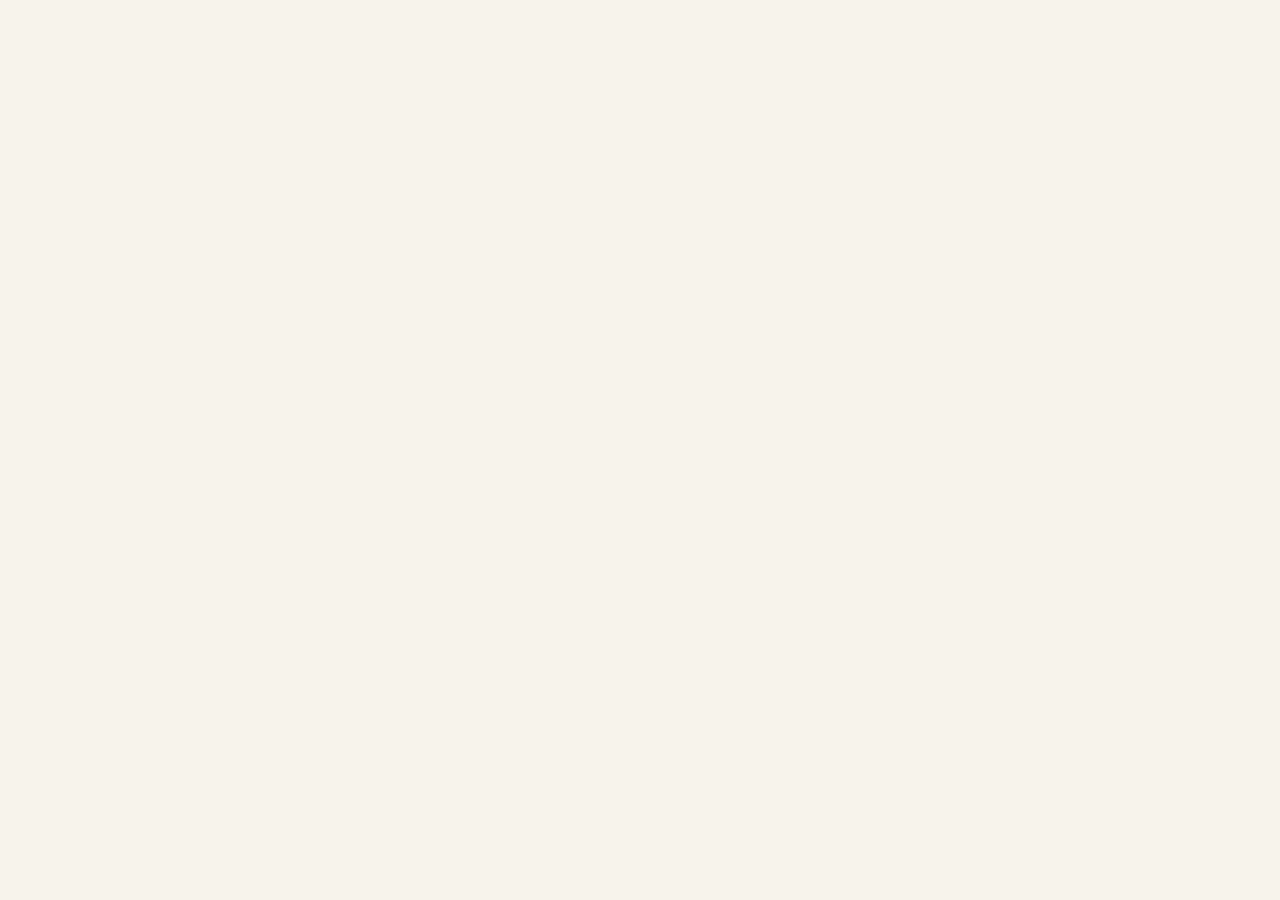
==== accessories.html @ 2ab79534 "accessories.html" ====
<!DOCTYPE html>
<html lang="en">
<head>
<meta charset="UTF-8">
<meta name="viewport" content="width=device-width, initial-scale=1.0">

<title>Accessories | Sollene Group</title>

<style>
*{
    margin:0;
    padding:0;
    box-sizing:border-box;
}

body{
    font-family:sans-serif;
    background:#f7f3eb;
    color:#1a1a1a;
}

/* HEADER */
.main-header{
    display:flex;
    justify-content:space-between;
    align-items:center;
    padding:15px 5%;
    background:#f7f3eb;
    border-bottom:1px solid rgba(0,0,0,0.08);
}

.logo-circle{
    width:50px;
    height:50px;
    border-radius:50%;
    background:#fff url('logo.png') center/cover no-repeat;
    border:1px solid #d4af37;
}

/* PRODUCTS */
.products
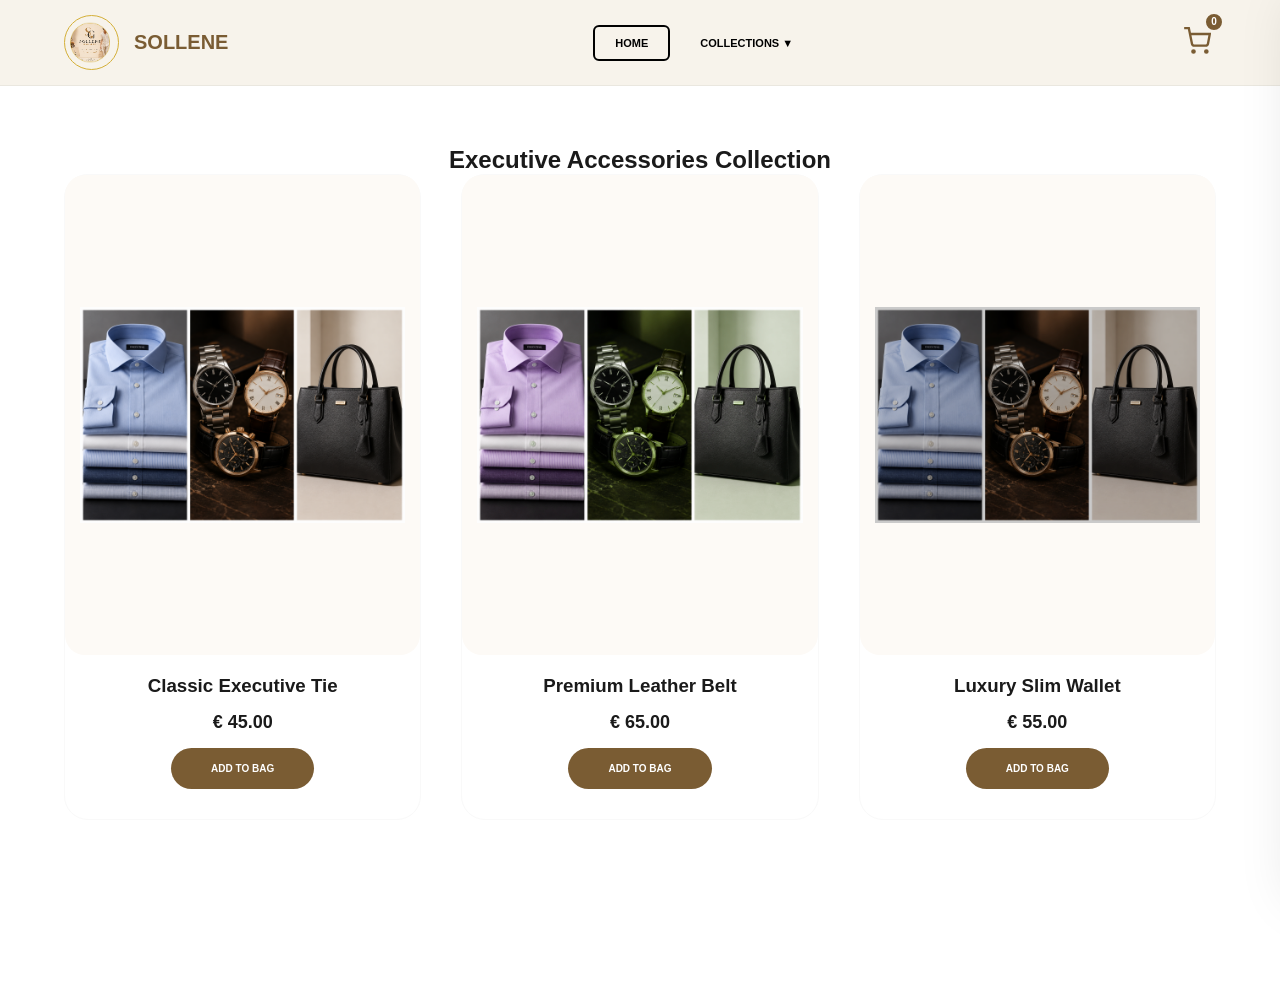
==== commit 50a1f7ed: "accessories.html" ====
--- a/accessories.html
+++ b/accessories.html
@@ -1,41 +1,126 @@
 <!DOCTYPE html>
 <html lang="en">
 <head>
-<meta charset="UTF-8">
-<meta name="viewport" content="width=device-width, initial-scale=1.0">
+    <meta charset="UTF-8">
+    <meta name="viewport" content="width=device-width, initial-scale=1.0">
+    <title>Accessories | Sollene Group Official</title>
+    <style>
+        *{ margin:0; padding:0; box-sizing:border-box; }
+        body { font-family: sans-serif; background: #f7f3eb; color: #1a1a1a; }
+        .main-header { background: #f7f3eb; display: flex; align-items: center; justify-content: space-between; padding: 15px 5%; border-bottom: 1px solid rgba(0,0,0,0.05); position: sticky; top: 0; z-index: 1000; }
+        .header-left { display: flex; align-items: center; gap: 15px; }
+        .logo-circle { width: 55px; height: 55px; border-radius: 50%; border: 1px solid #d4af37; background: #fff url('logo.png') no-repeat center center; background-size: cover; }
+        nav ul { display: flex; list-style: none; gap: 10px; align-items: center; }
+        .nav-item { position: relative; }
+        .nav-link { text-decoration: none; color: #000; font-size: 11px; font-weight: 800; text-transform: uppercase; padding: 10px 20px; cursor: pointer; display: block; user-select: none; }
+        .btn-home { border: 2px solid #000; border-radius: 6px; }
+        .dropdown-content { display: none; position: absolute; top: 100%; left: 0; background-color: #fff; min-width: 220px; box-shadow: 0 8px 16px rgba(0,0,0,0.1); border-radius: 4px; z-index: 1100; }
+        .dropdown-content a { color: #333; padding: 12px 16px; text-decoration: none; display: block; font-size: 10px; font-weight: 700; border-bottom: 1px solid #f9f9f9; }
+        .dropdown-content a:hover { background-color: #f7f3eb; color: #7a5c33; }
+        .nav-item:hover .dropdown-content { display: block; }
+        .dropdown-content.show { display: block; }
+        .cart-icon { cursor: pointer; position: relative; padding: 5px; }
+        .cart-badge { position: absolute; top: -10px; right: -8px; background: #7a5c33; color: #fff; font-size: 10px; font-weight: 800; width: 20px; height: 20px; display: flex; align-items: center; justify-content: center; border-radius: 50%; border: 2px solid #f7f3eb; }
+        .products-section { padding: 60px 5%; background: #fff; min-height: 100vh; text-align: center; }
+        .products-grid { display: grid; grid-template-columns: repeat(auto-fit, minmax(280px, 1fr)); gap: 40px; max-width: 1200px; margin: 0 auto; }
+        .card { background: #fff; border-radius: 24px; text-align: center; padding-bottom: 30px; border: 1px solid #f9f9f9; }
+        .img-container { width: 100%; height: 480px; overflow: hidden; border-radius: 20px; margin-bottom: 20px; background: #fdfaf6; padding: 15px; display: flex; align-items: center; justify-content: center; }
+        .card-img { max-width: 100%; max-height: 100%; object-fit: contain; }
+        .btn-add { background: #7a5c33; color: #fff; border: none; padding: 15px 40px; border-radius: 50px; font-weight: 800; text-transform: uppercase; font-size: 10px; cursor: pointer; }
+        .side-menu { position: fixed; top: 0; right: -420px; width: 400px; height: 100%; background: #fff; box-shadow: -10px 0 50px rgba(0,0,0,0.1); z-index: 2000; transition: 0.5s; padding: 40px; overflow-y: auto; }
+        .side-menu.active { right: 0; }
+        .overlay { position: fixed; top: 0; left: 0; width: 100%; height: 100%; background: rgba(0,0,0,0.4); display: none; z-index: 1900; }
+        .overlay.active { display: block; }
+        .cart-item { display: flex; justify-content: space-between; align-items: center; margin-bottom: 15px; padding-bottom: 10px; border-bottom: 1px solid #eee; font-size: 13px; }
+        .remove-btn { color: #ff4d4d; border: none; background: none; cursor: pointer; font-size: 10px; font-weight: 800; text-transform: uppercase; }
+    </style>
+</head>
+<body>
+    <div class="overlay" id="overlay" onclick="toggleCart()"></div>
+    <header class="main-header">
+        <div style="display:flex; align-items:center; gap:15px;"><div class="logo-circle"></div><h1 style="font-size:20px; color:#7a5c33; font-weight:800;">SOLLENE</h1></div>
+        <nav>
+            <ul>
+                <li class="nav-item"><a href="index.html" class="nav-link btn-home">HOME</a></li>
+                <li class="nav-item">
+                    <span class="nav-link" onclick="toggleDropdown(event)">COLLECTIONS ▼</span>
+                    <div class="dropdown-content" id="myDropdown">
+                        <a href="menshirts.html">MEN'S SHIRTS</a>
+                        <a href="accessories.html">ACCESSORIES</a>
+                        <a href="bolsas.html">BAGS COLLECTION</a>
+                        <a href="woman.html">WOMAN'S SELECTION</a>
+                    </div>
+                </li>
+            </ul>
+        </nav>
+        <div class="cart-icon" onclick="toggleCart()">
+            <svg width="28" height="28" viewBox="0 0 24 24" fill="none" stroke="#7a5c33" stroke-width="2"><circle cx="9" cy="21" r="1"></circle><circle cx="20" cy="21" r="1"></circle><path d="M1 1h4l2.68 13.39a2 2 0 0 0 2 1.61h9.72a2 2 0 0 0 2-1.61L23 6H6"></path></svg>
+            <div class="cart-badge" id="cart-count">0</div>
+        </div>
+    </header>
 
-<title>Accessories | Sollene Group</title>
+    <main class="products-section">
+        <h2 class="page-title">Executive Accessories Collection</h2>
+        <div class="products-grid">
+            <div class="card">
+                <div class="img-container"><img src="produtdos45.png" class="card-img" onerror="this.src='logo.png'"></div>
+                <h3>Classic Executive Tie</h3><p style="font-weight:800; margin:15px 0; font-size: 18px;">€ 45.00</p>
+                <button class="btn-add" onclick="addToCart('Executive Tie', 45)">Add to Bag</button>
+            </div>
+            <div class="card">
+                <div class="img-container"><img src="produtdos45.png" class="card-img" style="filter: hue-rotate(50deg);" onerror="this.src='logo.png'"></div>
+                <h3>Premium Leather Belt</h3><p style="font-weight:800; margin:15px 0; font-size: 18px;">€ 65.00</p>
+                <button class="btn-add" onclick="addToCart('Leather Belt', 65)">Add to Bag</button>
+            </div>
+            <div class="card">
+                <div class="img-container"><img src="produtdos45.png" class="card-img" style="filter: brightness(0.8);" onerror="this.src='logo.png'"></div>
+                <h3>Luxury Slim Wallet</h3><p style="font-weight:800; margin:15px 0; font-size: 18px;">€ 55.00</p>
+                <button class="btn-add" onclick="addToCart('Slim Wallet', 55)">Add to Bag</button>
+            </div>
+        </div>
+    </main>
 
-<style>
-*{
-    margin:0;
-    padding:0;
-    box-sizing:border-box;
-}
+    <div class="side-menu" id="sideMenu">
+        <div onclick="toggleCart()" style="cursor:pointer; font-weight:800; color:#7a5c33; margin-bottom:30px; text-align: right;">✕ CLOSE</div>
+        <h2 style="font-size:18px; text-transform:uppercase; color:#7a5c33;">Selected Items</h2>
+        <div id="cart-list" style="margin-top:20px;"></div>
+        <p style="margin-top:30px; font-size:12px; background:#f7f3eb; padding:15px; border-radius:8px; font-weight:600; text-align:center;">To finalize payment,<br>please proceed to the <strong>HOME PAGE</strong>.</p>
+        <a href="index.html" style="display:block; text-align:center; padding:18px; background:#000; color:#fff; text-decoration:none; border-radius:12px; font-weight:800; margin-top:15px;">GO TO CHECKOUT</a>
+    </div>
 
-body{
-    font-family:sans-serif;
-    background:#f7f3eb;
-    color:#1a1a1a;
-}
+    <script>
+        function getCart() { return JSON.parse(sessionStorage.getItem('sollene_cart')) || []; }
+        function toggleCart() { document.getElementById('sideMenu').classList.toggle('active'); document.getElementById('overlay').classList.toggle('active'); }
+        function toggleDropdown(event) { event.stopPropagation(); document.getElementById("myDropdown").classList.toggle("show"); }
+        window.onclick = function() { document.getElementById("myDropdown").classList.remove("show"); }
+        
+        function addToCart(name, price) {
+            let currentCart = getCart();
+            currentCart.push({name, price});
+            sessionStorage.setItem('sollene_cart', JSON.stringify(currentCart));
+            updateUI();
+            toggleCart();
+        }
+        function removeItem(index) {
+            let currentCart = getCart();
+            currentCart.splice(index, 1);
+            sessionStorage.setItem('sollene_cart', JSON.stringify(currentCart));
+            updateUI();
+        }
+        function updateUI() {
+            let currentCart = getCart();
+            document.getElementById('cart-count').innerText = currentCart.length;
+            const list = document.getElementById('cart-list');
+            if (currentCart.length === 0) { list.innerHTML = '<p style="color:#999; font-size:13px;">Bag is empty.</p>'; } 
+            else { list.innerHTML = currentCart.map((item, index) => `
+                <div class="cart-item">
+                    <div><p style="font-weight:800; text-transform:uppercase; font-size:11px;">${item.name}</p><p style="color:#7a5c33; font-size:12px; margin-top:3px;">€ ${item.price}.00</p></div>
+                    <button class="remove-btn" onclick="removeItem(${index})">DELETE</button>
+                </div>
+            `).join(''); }
+        }
+        window.onload = updateUI;
+    </script>
+</body>
+</html>
 
-/* HEADER */
-.main-header{
-    display:flex;
-    justify-content:space-between;
-    align-items:center;
-    padding:15px 5%;
-    background:#f7f3eb;
-    border-bottom:1px solid rgba(0,0,0,0.08);
-}
-
-.logo-circle{
-    width:50px;
-    height:50px;
-    border-radius:50%;
-    background:#fff url('logo.png') center/cover no-repeat;
-    border:1px solid #d4af37;
-}
-
-/* PRODUCTS */
-.products
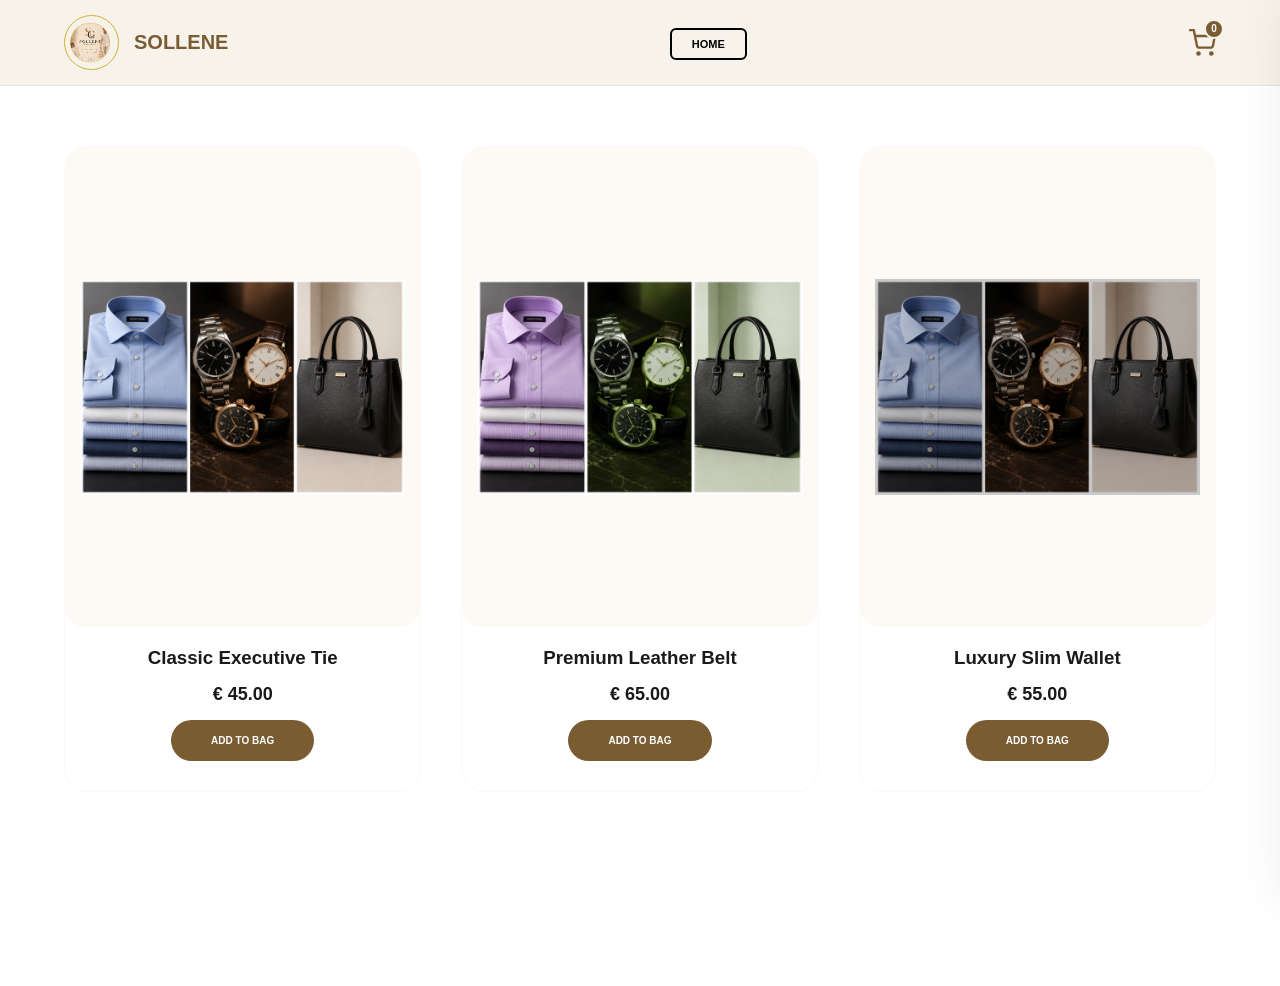
==== commit c3d0ca7c: "accessories.html" ====
--- a/accessories.html
+++ b/accessories.html
@@ -1,25 +1,15 @@
 <!DOCTYPE html>
 <html lang="en">
 <head>
-    <meta charset="UTF-8">
-    <meta name="viewport" content="width=device-width, initial-scale=1.0">
+    <meta charset="UTF-8"><meta name="viewport" content="width=device-width, initial-scale=1.0">
     <title>Accessories | Sollene Group Official</title>
     <style>
         *{ margin:0; padding:0; box-sizing:border-box; }
         body { font-family: sans-serif; background: #f7f3eb; color: #1a1a1a; }
         .main-header { background: #f7f3eb; display: flex; align-items: center; justify-content: space-between; padding: 15px 5%; border-bottom: 1px solid rgba(0,0,0,0.05); position: sticky; top: 0; z-index: 1000; }
-        .header-left { display: flex; align-items: center; gap: 15px; }
         .logo-circle { width: 55px; height: 55px; border-radius: 50%; border: 1px solid #d4af37; background: #fff url('logo.png') no-repeat center center; background-size: cover; }
-        nav ul { display: flex; list-style: none; gap: 10px; align-items: center; }
-        .nav-item { position: relative; }
-        .nav-link { text-decoration: none; color: #000; font-size: 11px; font-weight: 800; text-transform: uppercase; padding: 10px 20px; cursor: pointer; display: block; user-select: none; }
-        .btn-home { border: 2px solid #000; border-radius: 6px; }
-        .dropdown-content { display: none; position: absolute; top: 100%; left: 0; background-color: #fff; min-width: 220px; box-shadow: 0 8px 16px rgba(0,0,0,0.1); border-radius: 4px; z-index: 1100; }
-        .dropdown-content a { color: #333; padding: 12px 16px; text-decoration: none; display: block; font-size: 10px; font-weight: 700; border-bottom: 1px solid #f9f9f9; }
-        .dropdown-content a:hover { background-color: #f7f3eb; color: #7a5c33; }
-        .nav-item:hover .dropdown-content { display: block; }
-        .dropdown-content.show { display: block; }
-        .cart-icon { cursor: pointer; position: relative; padding: 5px; }
+        nav a { text-decoration: none; color: #000; font-size: 11px; font-weight: 800; text-transform: uppercase; border: 2px solid #000; padding: 8px 20px; border-radius: 6px; cursor: pointer; }
+        .cart-icon-container { position: relative; cursor: pointer; display: flex; align-items: center; }
         .cart-badge { position: absolute; top: -10px; right: -8px; background: #7a5c33; color: #fff; font-size: 10px; font-weight: 800; width: 20px; height: 20px; display: flex; align-items: center; justify-content: center; border-radius: 50%; border: 2px solid #f7f3eb; }
         .products-section { padding: 60px 5%; background: #fff; min-height: 100vh; text-align: center; }
         .products-grid { display: grid; grid-template-columns: repeat(auto-fit, minmax(280px, 1fr)); gap: 40px; max-width: 1200px; margin: 0 auto; }
@@ -39,28 +29,14 @@
     <div class="overlay" id="overlay" onclick="toggleCart()"></div>
     <header class="main-header">
         <div style="display:flex; align-items:center; gap:15px;"><div class="logo-circle"></div><h1 style="font-size:20px; color:#7a5c33; font-weight:800;">SOLLENE</h1></div>
-        <nav>
-            <ul>
-                <li class="nav-item"><a href="index.html" class="nav-link btn-home">HOME</a></li>
-                <li class="nav-item">
-                    <span class="nav-link" onclick="toggleDropdown(event)">COLLECTIONS ▼</span>
-                    <div class="dropdown-content" id="myDropdown">
-                        <a href="menshirts.html">MEN'S SHIRTS</a>
-                        <a href="accessories.html">ACCESSORIES</a>
-                        <a href="bolsas.html">BAGS COLLECTION</a>
-                        <a href="woman.html">WOMAN'S SELECTION</a>
-                    </div>
-                </li>
-            </ul>
-        </nav>
-        <div class="cart-icon" onclick="toggleCart()">
+        <nav><a href="index.html">HOME</a></nav>
+        <div class="cart-icon-container" onclick="toggleCart()">
             <svg width="28" height="28" viewBox="0 0 24 24" fill="none" stroke="#7a5c33" stroke-width="2"><circle cx="9" cy="21" r="1"></circle><circle cx="20" cy="21" r="1"></circle><path d="M1 1h4l2.68 13.39a2 2 0 0 0 2 1.61h9.72a2 2 0 0 0 2-1.61L23 6H6"></path></svg>
             <div class="cart-badge" id="cart-count">0</div>
         </div>
     </header>
 
     <main class="products-section">
-        <h2 class="page-title">Executive Accessories Collection</h2>
         <div class="products-grid">
             <div class="card">
                 <div class="img-container"><img src="produtdos45.png" class="card-img" onerror="this.src='logo.png'"></div>
@@ -91,9 +67,6 @@
     <script>
         function getCart() { return JSON.parse(sessionStorage.getItem('sollene_cart')) || []; }
         function toggleCart() { document.getElementById('sideMenu').classList.toggle('active'); document.getElementById('overlay').classList.toggle('active'); }
-        function toggleDropdown(event) { event.stopPropagation(); document.getElementById("myDropdown").classList.toggle("show"); }
-        window.onclick = function() { document.getElementById("myDropdown").classList.remove("show"); }
-        
         function addToCart(name, price) {
             let currentCart = getCart();
             currentCart.push({name, price});
@@ -112,12 +85,7 @@
             document.getElementById('cart-count').innerText = currentCart.length;
             const list = document.getElementById('cart-list');
             if (currentCart.length === 0) { list.innerHTML = '<p style="color:#999; font-size:13px;">Bag is empty.</p>'; } 
-            else { list.innerHTML = currentCart.map((item, index) => `
-                <div class="cart-item">
-                    <div><p style="font-weight:800; text-transform:uppercase; font-size:11px;">${item.name}</p><p style="color:#7a5c33; font-size:12px; margin-top:3px;">€ ${item.price}.00</p></div>
-                    <button class="remove-btn" onclick="removeItem(${index})">DELETE</button>
-                </div>
-            `).join(''); }
+            else { list.innerHTML = currentCart.map((item, index) => `<div class="cart-item"><div><p style="font-weight:800; text-transform:uppercase; font-size:11px;">${item.name}</p><p style="color:#7a5c33; font-size:12px; margin-top:3px;">€ ${item.price}.00</p></div><button class="remove-btn" onclick="removeItem(${index})">DELETE</button></div>`).join(''); }
         }
         window.onload = updateUI;
     </script>
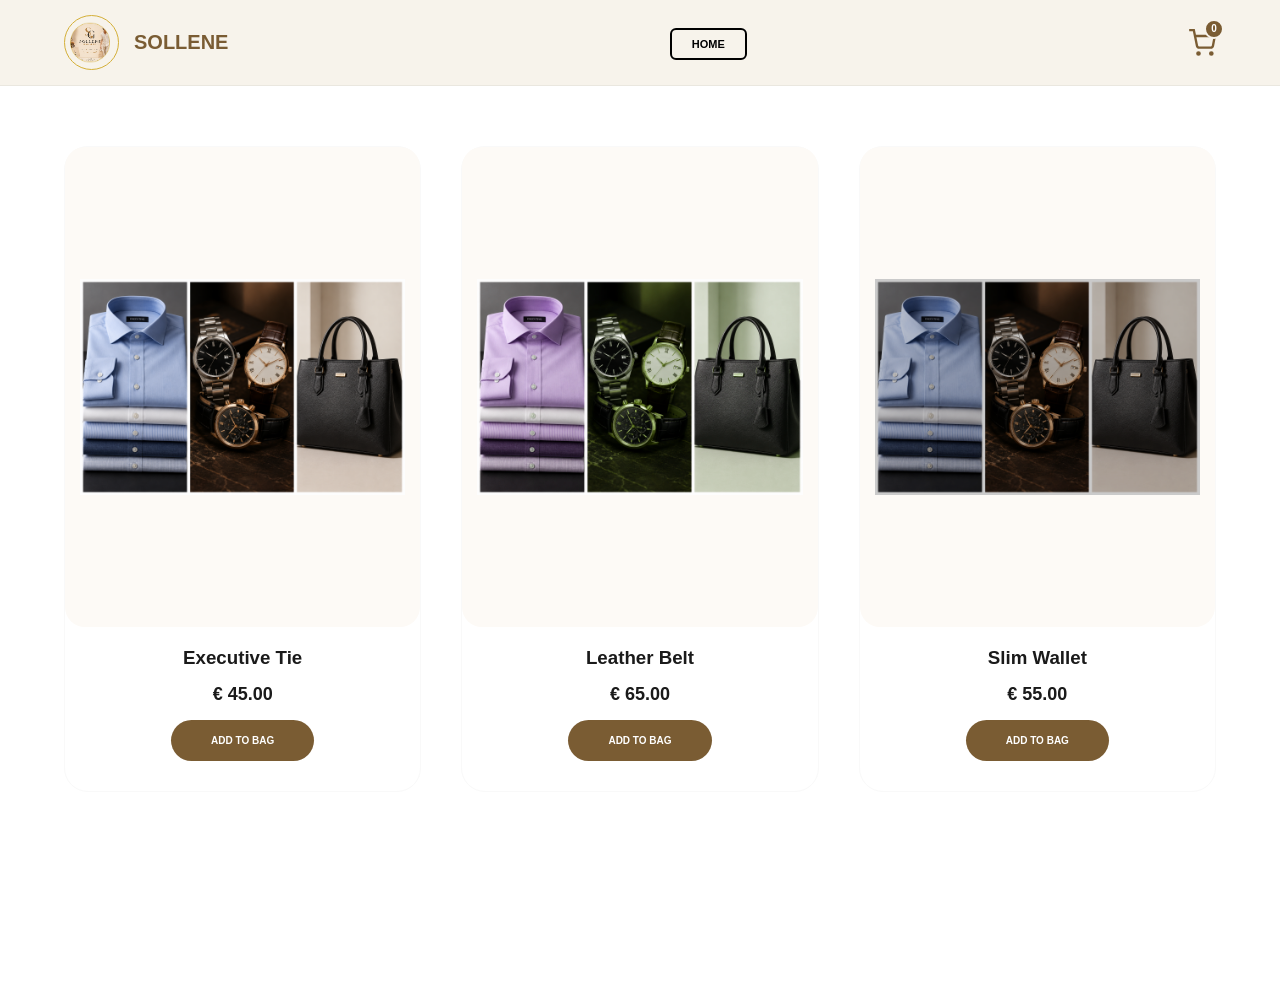
==== commit 7872a8da: "accessories.html" ====
--- a/accessories.html
+++ b/accessories.html
@@ -1,7 +1,8 @@
 <!DOCTYPE html>
 <html lang="en">
 <head>
-    <meta charset="UTF-8"><meta name="viewport" content="width=device-width, initial-scale=1.0">
+    <meta charset="UTF-8">
+    <meta name="viewport" content="width=device-width, initial-scale=1.0">
     <title>Accessories | Sollene Group Official</title>
     <style>
         *{ margin:0; padding:0; box-sizing:border-box; }
@@ -17,20 +18,13 @@
         .img-container { width: 100%; height: 480px; overflow: hidden; border-radius: 20px; margin-bottom: 20px; background: #fdfaf6; padding: 15px; display: flex; align-items: center; justify-content: center; }
         .card-img { max-width: 100%; max-height: 100%; object-fit: contain; }
         .btn-add { background: #7a5c33; color: #fff; border: none; padding: 15px 40px; border-radius: 50px; font-weight: 800; text-transform: uppercase; font-size: 10px; cursor: pointer; }
-        .side-menu { position: fixed; top: 0; right: -420px; width: 400px; height: 100%; background: #fff; box-shadow: -10px 0 50px rgba(0,0,0,0.1); z-index: 2000; transition: 0.5s; padding: 40px; overflow-y: auto; }
-        .side-menu.active { right: 0; }
-        .overlay { position: fixed; top: 0; left: 0; width: 100%; height: 100%; background: rgba(0,0,0,0.4); display: none; z-index: 1900; }
-        .overlay.active { display: block; }
-        .cart-item { display: flex; justify-content: space-between; align-items: center; margin-bottom: 15px; padding-bottom: 10px; border-bottom: 1px solid #eee; font-size: 13px; }
-        .remove-btn { color: #ff4d4d; border: none; background: none; cursor: pointer; font-size: 10px; font-weight: 800; text-transform: uppercase; }
     </style>
 </head>
 <body>
-    <div class="overlay" id="overlay" onclick="toggleCart()"></div>
     <header class="main-header">
         <div style="display:flex; align-items:center; gap:15px;"><div class="logo-circle"></div><h1 style="font-size:20px; color:#7a5c33; font-weight:800;">SOLLENE</h1></div>
         <nav><a href="index.html">HOME</a></nav>
-        <div class="cart-icon-container" onclick="toggleCart()">
+        <div class="cart-icon-container" onclick="goToCheckout()">
             <svg width="28" height="28" viewBox="0 0 24 24" fill="none" stroke="#7a5c33" stroke-width="2"><circle cx="9" cy="21" r="1"></circle><circle cx="20" cy="21" r="1"></circle><path d="M1 1h4l2.68 13.39a2 2 0 0 0 2 1.61h9.72a2 2 0 0 0 2-1.61L23 6H6"></path></svg>
             <div class="cart-badge" id="cart-count">0</div>
         </div>
@@ -40,55 +34,32 @@
         <div class="products-grid">
             <div class="card">
                 <div class="img-container"><img src="produtdos45.png" class="card-img" onerror="this.src='logo.png'"></div>
-                <h3>Classic Executive Tie</h3><p style="font-weight:800; margin:15px 0; font-size: 18px;">€ 45.00</p>
+                <h3>Executive Tie</h3><p style="font-weight:800; margin:15px 0; font-size: 18px;">€ 45.00</p>
                 <button class="btn-add" onclick="addToCart('Executive Tie', 45)">Add to Bag</button>
             </div>
             <div class="card">
                 <div class="img-container"><img src="produtdos45.png" class="card-img" style="filter: hue-rotate(50deg);" onerror="this.src='logo.png'"></div>
-                <h3>Premium Leather Belt</h3><p style="font-weight:800; margin:15px 0; font-size: 18px;">€ 65.00</p>
+                <h3>Leather Belt</h3><p style="font-weight:800; margin:15px 0; font-size: 18px;">€ 65.00</p>
                 <button class="btn-add" onclick="addToCart('Leather Belt', 65)">Add to Bag</button>
             </div>
             <div class="card">
                 <div class="img-container"><img src="produtdos45.png" class="card-img" style="filter: brightness(0.8);" onerror="this.src='logo.png'"></div>
-                <h3>Luxury Slim Wallet</h3><p style="font-weight:800; margin:15px 0; font-size: 18px;">€ 55.00</p>
+                <h3>Slim Wallet</h3><p style="font-weight:800; margin:15px 0; font-size: 18px;">€ 55.00</p>
                 <button class="btn-add" onclick="addToCart('Slim Wallet', 55)">Add to Bag</button>
             </div>
         </div>
     </main>
 
-    <div class="side-menu" id="sideMenu">
-        <div onclick="toggleCart()" style="cursor:pointer; font-weight:800; color:#7a5c33; margin-bottom:30px; text-align: right;">✕ CLOSE</div>
-        <h2 style="font-size:18px; text-transform:uppercase; color:#7a5c33;">Selected Items</h2>
-        <div id="cart-list" style="margin-top:20px;"></div>
-        <p style="margin-top:30px; font-size:12px; background:#f7f3eb; padding:15px; border-radius:8px; font-weight:600; text-align:center;">To finalize payment,<br>please proceed to the <strong>HOME PAGE</strong>.</p>
-        <a href="index.html" style="display:block; text-align:center; padding:18px; background:#000; color:#fff; text-decoration:none; border-radius:12px; font-weight:800; margin-top:15px;">GO TO CHECKOUT</a>
-    </div>
-
     <script>
-        function getCart() { return JSON.parse(sessionStorage.getItem('sollene_cart')) || []; }
-        function toggleCart() { document.getElementById('sideMenu').classList.toggle('active'); document.getElementById('overlay').classList.toggle('active'); }
+        function getGlobalCart() { return JSON.parse(localStorage.getItem('sollene_cart')) || []; }
         function addToCart(name, price) {
-            let currentCart = getCart();
-            currentCart.push({name, price});
-            sessionStorage.setItem('sollene_cart', JSON.stringify(currentCart));
-            updateUI();
-            toggleCart();
+            let cart = getGlobalCart();
+            cart.push({name, price});
+            localStorage.setItem('sollene_cart', JSON.stringify(cart));
+            goToCheckout();
         }
-        function removeItem(index) {
-            let currentCart = getCart();
-            currentCart.splice(index, 1);
-            sessionStorage.setItem('sollene_cart', JSON.stringify(currentCart));
-            updateUI();
-        }
-        function updateUI() {
-            let currentCart = getCart();
-            document.getElementById('cart-count').innerText = currentCart.length;
-            const list = document.getElementById('cart-list');
-            if (currentCart.length === 0) { list.innerHTML = '<p style="color:#999; font-size:13px;">Bag is empty.</p>'; } 
-            else { list.innerHTML = currentCart.map((item, index) => `<div class="cart-item"><div><p style="font-weight:800; text-transform:uppercase; font-size:11px;">${item.name}</p><p style="color:#7a5c33; font-size:12px; margin-top:3px;">€ ${item.price}.00</p></div><button class="remove-btn" onclick="removeItem(${index})">DELETE</button></div>`).join(''); }
-        }
-        window.onload = updateUI;
+        function goToCheckout() { window.location.href = "index.html"; }
+        window.onload = function() { document.getElementById('cart-count').innerText = getGlobalCart().length; }
     </script>
 </body>
 </html>
-
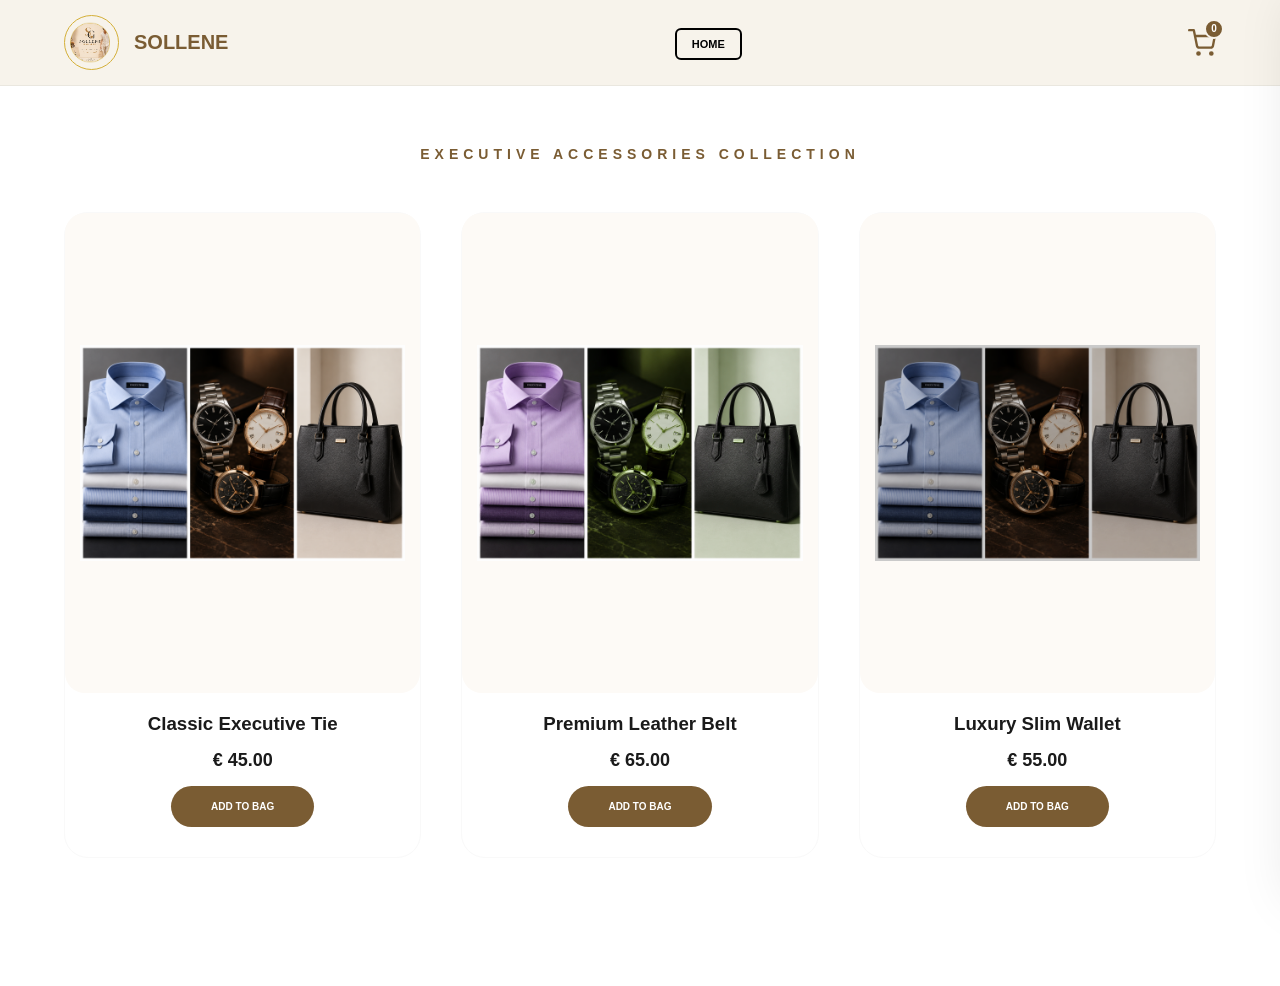
==== commit 346f62ce: "accessories.html" ====
--- a/accessories.html
+++ b/accessories.html
@@ -1,65 +1,99 @@
 <!DOCTYPE html>
 <html lang="en">
 <head>
-    <meta charset="UTF-8">
-    <meta name="viewport" content="width=device-width, initial-scale=1.0">
+    <meta charset="UTF-8"><meta name="viewport" content="width=device-width, initial-scale=1.0">
     <title>Accessories | Sollene Group Official</title>
     <style>
         *{ margin:0; padding:0; box-sizing:border-box; }
         body { font-family: sans-serif; background: #f7f3eb; color: #1a1a1a; }
         .main-header { background: #f7f3eb; display: flex; align-items: center; justify-content: space-between; padding: 15px 5%; border-bottom: 1px solid rgba(0,0,0,0.05); position: sticky; top: 0; z-index: 1000; }
+        .header-left { display: flex; align-items: center; gap: 15px; }
         .logo-circle { width: 55px; height: 55px; border-radius: 50%; border: 1px solid #d4af37; background: #fff url('logo.png') no-repeat center center; background-size: cover; }
         nav a { text-decoration: none; color: #000; font-size: 11px; font-weight: 800; text-transform: uppercase; border: 2px solid #000; padding: 8px 20px; border-radius: 6px; cursor: pointer; }
         .cart-icon-container { position: relative; cursor: pointer; display: flex; align-items: center; }
         .cart-badge { position: absolute; top: -10px; right: -8px; background: #7a5c33; color: #fff; font-size: 10px; font-weight: 800; width: 20px; height: 20px; display: flex; align-items: center; justify-content: center; border-radius: 50%; border: 2px solid #f7f3eb; }
         .products-section { padding: 60px 5%; background: #fff; min-height: 100vh; text-align: center; }
-        .products-grid { display: grid; grid-template-columns: repeat(auto-fit, minmax(280px, 1fr)); gap: 40px; max-width: 1200px; margin: 0 auto; }
-        .card { background: #fff; border-radius: 24px; text-align: center; padding-bottom: 30px; border: 1px solid #f9f9f9; }
-        .img-container { width: 100%; height: 480px; overflow: hidden; border-radius: 20px; margin-bottom: 20px; background: #fdfaf6; padding: 15px; display: flex; align-items: center; justify-content: center; }
-        .card-img { max-width: 100%; max-height: 100%; object-fit: contain; }
-        .btn-add { background: #7a5c33; color: #fff; border: none; padding: 15px 40px; border-radius: 50px; font-weight: 800; text-transform: uppercase; font-size: 10px; cursor: pointer; }
+        .page-title { margin-bottom: 50px; letter-spacing: 5px; color: #7a5c33; text-transform: uppercase; font-size: 14px; }
+        .products-grid { display: grid; grid-template-columns: repeat(auto-fit, minmax(280px, 1fr)); gap: 40px; max-width: 1300px; margin: 0 auto; }
+        .card { background: #fff; border-radius: 24px; text-align: center; padding-bottom: 30px; border: 1px solid #f9f9f9; transition: 0.4s; }
+        .card:hover { transform: translateY(-10px); box-shadow: 0 15px 30px rgba(0,0,0,0.05); }
+        .img-container { width: 100%; height: 480px; overflow: hidden; background: #fdfaf6; margin-bottom: 20px; border-radius: 20px; display: flex; align-items: center; justify-content: center; padding: 15px; }
+        .card-img { max-width: 100%; max-height: 100%; object-fit: contain; transition: 0.5s; }
+        .btn-add { background: #7a5c33; color: #fff; border: none; padding: 15px 40px; border-radius: 50px; font-weight: 800; text-transform: uppercase; font-size: 10px; cursor: pointer; transition: 0.3s; }
+        .side-menu { position: fixed; top: 0; right: -420px; width: 400px; height: 100%; background: #fff; box-shadow: -10px 0 50px rgba(0,0,0,0.1); z-index: 2000; transition: 0.5s; padding: 40px; overflow-y: auto; }
+        .side-menu.active { right: 0; }
+        .overlay { position: fixed; top: 0; left: 0; width: 100%; height: 100%; background: rgba(0,0,0,0.4); display: none; z-index: 1900; }
+        .overlay.active { display: block; }
+        .cart-item { display: flex; justify-content: space-between; align-items: center; margin-bottom: 15px; padding-bottom: 10px; border-bottom: 1px solid #eee; font-size: 13px; }
+        .remove-btn { color: #ff4d4d; border: none; background: none; cursor: pointer; font-size: 10px; font-weight: 800; text-transform: uppercase; }
+        @media(max-width: 768px) { .products-grid { grid-template-columns: 1fr; } }
     </style>
 </head>
 <body>
+    <div class="overlay" id="overlay" onclick="toggleCart()"></div>
     <header class="main-header">
-        <div style="display:flex; align-items:center; gap:15px;"><div class="logo-circle"></div><h1 style="font-size:20px; color:#7a5c33; font-weight:800;">SOLLENE</h1></div>
-        <nav><a href="index.html">HOME</a></nav>
-        <div class="cart-icon-container" onclick="goToCheckout()">
-            <svg width="28" height="28" viewBox="0 0 24 24" fill="none" stroke="#7a5c33" stroke-width="2"><circle cx="9" cy="21" r="1"></circle><circle cx="20" cy="21" r="1"></circle><path d="M1 1h4l2.68 13.39a2 2 0 0 0 2 1.61h9.72a2 2 0 0 0 2-1.61L23 6H6"></path></svg>
+        <div class="header-left"><div class="logo-circle"></div><h1 style="font-size: 20px; font-weight: 800; color: #7a5c33;">SOLLENE</h1></div>
+        <nav><a href="index.html" style="text-decoration:none; color:#000; font-weight:800; font-size:11px; border: 2px solid #000; padding: 8px 15px; border-radius: 6px;">HOME</a></nav>
+        <div class="cart-icon-container" onclick="toggleCart()">
+            <svg width="28" height="28" viewBox="0 0 24 24" fill="none" stroke="#7a5c33" stroke-width="2" stroke-linecap="round" stroke-linejoin="round"><circle cx="9" cy="21" r="1"></circle><circle cx="20" cy="21" r="1"></circle><path d="M1 1h4l2.68 13.39a2 2 0 0 0 2 1.61h9.72a2 2 0 0 0 2-1.61L23 6H6"></path></svg>
             <div class="cart-badge" id="cart-count">0</div>
         </div>
     </header>
 
     <main class="products-section">
+        <h2 class="page-title">Executive Accessories Collection</h2>
         <div class="products-grid">
             <div class="card">
                 <div class="img-container"><img src="produtdos45.png" class="card-img" onerror="this.src='logo.png'"></div>
-                <h3>Executive Tie</h3><p style="font-weight:800; margin:15px 0; font-size: 18px;">€ 45.00</p>
+                <h3>Classic Executive Tie</h3><p style="font-weight:800; margin:15px 0; font-size: 18px;">€ 45.00</p>
                 <button class="btn-add" onclick="addToCart('Executive Tie', 45)">Add to Bag</button>
             </div>
             <div class="card">
                 <div class="img-container"><img src="produtdos45.png" class="card-img" style="filter: hue-rotate(50deg);" onerror="this.src='logo.png'"></div>
-                <h3>Leather Belt</h3><p style="font-weight:800; margin:15px 0; font-size: 18px;">€ 65.00</p>
+                <h3>Premium Leather Belt</h3><p style="font-weight:800; margin:15px 0; font-size: 18px;">€ 65.00</p>
                 <button class="btn-add" onclick="addToCart('Leather Belt', 65)">Add to Bag</button>
             </div>
             <div class="card">
                 <div class="img-container"><img src="produtdos45.png" class="card-img" style="filter: brightness(0.8);" onerror="this.src='logo.png'"></div>
-                <h3>Slim Wallet</h3><p style="font-weight:800; margin:15px 0; font-size: 18px;">€ 55.00</p>
+                <h3>Luxury Slim Wallet</h3><p style="font-weight:800; margin:15px 0; font-size: 18px;">€ 55.00</p>
                 <button class="btn-add" onclick="addToCart('Slim Wallet', 55)">Add to Bag</button>
             </div>
         </div>
     </main>
 
+    <div class="side-menu" id="sideMenu">
+        <div onclick="toggleCart()" style="cursor:pointer; font-weight:800; color:#7a5c33; margin-bottom:30px; text-align: right;">✕ CLOSE</div>
+        <h2 style="letter-spacing:1px; font-size:18px; text-transform:uppercase; color:#7a5c33;">Selected Items</h2>
+        <div id="cart-list" style="margin-top:20px;"></div>
+        <p style="margin-top:30px; font-size:12px; background:#f7f3eb; padding:15px; border-radius:8px; font-weight:600; text-align:center;">To finalize payment,<br>please proceed to the <strong>HOME PAGE</strong>.</p>
+        <a href="index.html" style="display:block; text-align:center; padding:18px; background:#000; color:#fff; text-decoration:none; border-radius:12px; font-weight:800; margin-top:15px;">GO TO CHECKOUT</a>
+    </div>
+
     <script>
-        function getGlobalCart() { return JSON.parse(localStorage.getItem('sollene_cart')) || []; }
+        function getCart() { return JSON.parse(localStorage.getItem('sollene_cart')) || []; }
+        function toggleCart() { document.getElementById('sideMenu').classList.toggle('active'); document.getElementById('overlay').classList.toggle('active'); }
         function addToCart(name, price) {
-            let cart = getGlobalCart();
-            cart.push({name, price});
-            localStorage.setItem('sollene_cart', JSON.stringify(cart));
-            goToCheckout();
+            let currentCart = getCart();
+            currentCart.push({name, price});
+            localStorage.setItem('sollene_cart', JSON.stringify(currentCart));
+            updateUI();
+            toggleCart();
         }
-        function goToCheckout() { window.location.href = "index.html"; }
-        window.onload = function() { document.getElementById('cart-count').innerText = getGlobalCart().length; }
+        function removeItem(index) {
+            let currentCart = getCart();
+            currentCart.splice(index, 1);
+            localStorage.setItem('sollene_cart', JSON.stringify(currentCart));
+            updateUI();
+        }
+        function updateUI() {
+            let currentCart = getCart();
+            document.getElementById('cart-count').innerText = currentCart.length;
+            const list = document.getElementById('cart-list');
+            if (currentCart.length === 0) { list.innerHTML = '<p style="color:#999; font-size:13px;">Bag is empty.</p>'; } 
+            else { list.innerHTML = currentCart.map((item, index) => `<div class="cart-item"><div><p style="font-weight:800; text-transform:uppercase; font-size:11px;">${item.name}</p><p style="color:#7a5c33; font-size:12px; font-weight:600; margin-top:3px;">€ ${item.price}.00</p></div><button class="remove-btn" onclick="removeItem(${index})">DELETE</button></div>`).join(''); }
+        }
+        window.onload = updateUI;
     </script>
 </body>
 </html>
+
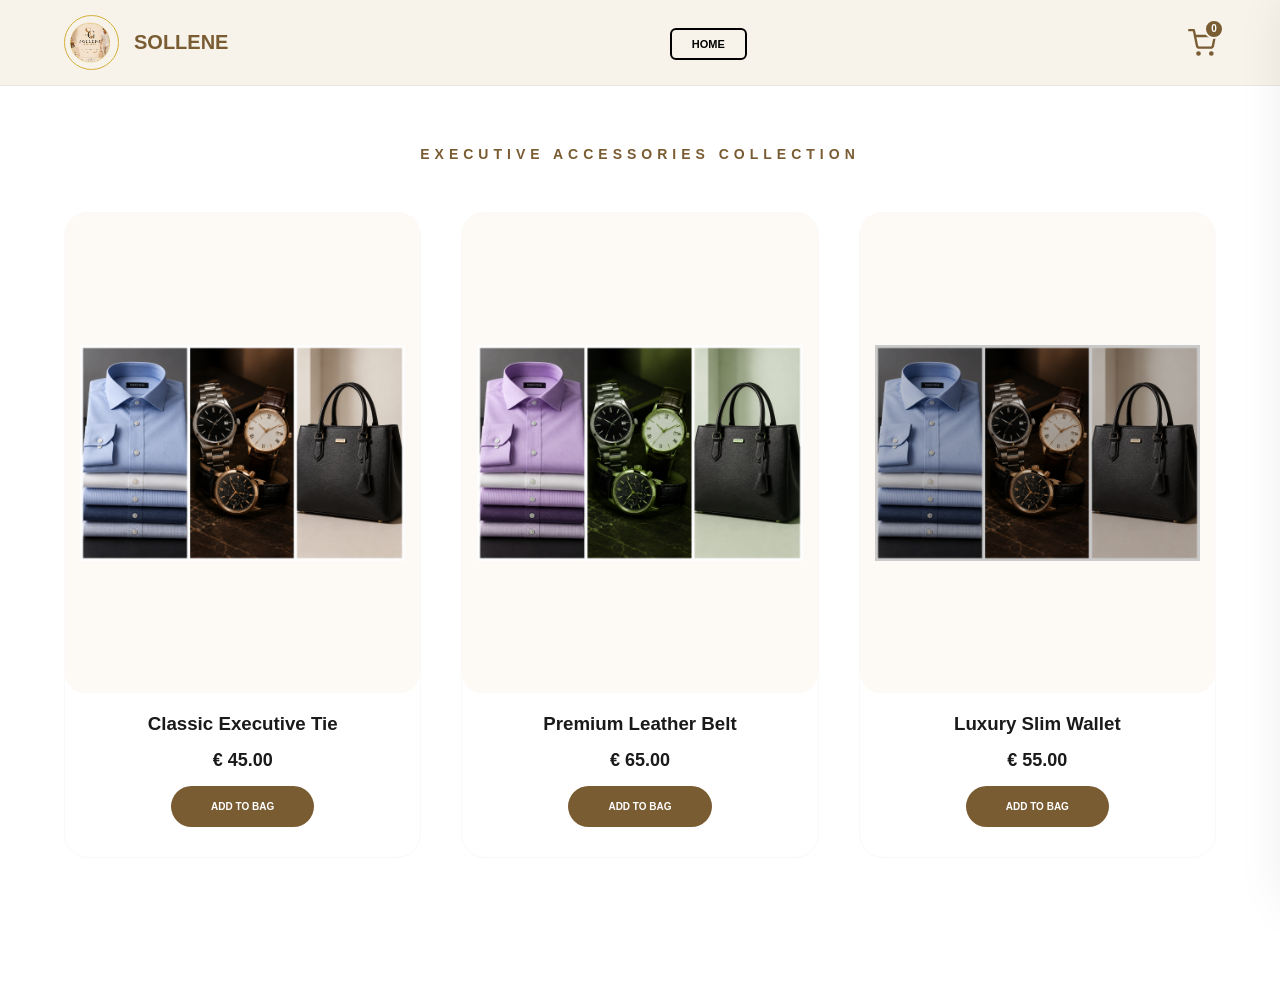
==== commit 1f56933d: "accessories.html" ====
--- a/accessories.html
+++ b/accessories.html
@@ -1,41 +1,88 @@
 <!DOCTYPE html>
 <html lang="en">
 <head>
-    <meta charset="UTF-8"><meta name="viewport" content="width=device-width, initial-scale=1.0">
+    <meta charset="UTF-8">
+    <meta name="viewport" content="width=device-width, initial-scale=1.0">
     <title>Accessories | Sollene Group Official</title>
     <style>
         *{ margin:0; padding:0; box-sizing:border-box; }
         body { font-family: sans-serif; background: #f7f3eb; color: #1a1a1a; }
-        .main-header { background: #f7f3eb; display: flex; align-items: center; justify-content: space-between; padding: 15px 5%; border-bottom: 1px solid rgba(0,0,0,0.05); position: sticky; top: 0; z-index: 1000; }
+
+        /* HEADER PREMIUM */
+        .main-header {
+            background: #f7f3eb; display: flex; align-items: center; justify-content: space-between;
+            padding: 15px 5%; border-bottom: 1px solid rgba(0,0,0,0.05); position: sticky; top: 0; z-index: 1000;
+        }
         .header-left { display: flex; align-items: center; gap: 15px; }
         .logo-circle { width: 55px; height: 55px; border-radius: 50%; border: 1px solid #d4af37; background: #fff url('logo.png') no-repeat center center; background-size: cover; }
-        nav a { text-decoration: none; color: #000; font-size: 11px; font-weight: 800; text-transform: uppercase; border: 2px solid #000; padding: 8px 20px; border-radius: 6px; cursor: pointer; }
+        
+        .nav-box a { text-decoration: none; color: #000; font-size: 11px; font-weight: 800; text-transform: uppercase; border: 2px solid #000; padding: 8px 20px; border-radius: 6px; cursor: pointer; }
+        
         .cart-icon-container { position: relative; cursor: pointer; display: flex; align-items: center; }
         .cart-badge { position: absolute; top: -10px; right: -8px; background: #7a5c33; color: #fff; font-size: 10px; font-weight: 800; width: 20px; height: 20px; display: flex; align-items: center; justify-content: center; border-radius: 50%; border: 2px solid #f7f3eb; }
+
+        /* VITRINE HARMÔNICA */
         .products-section { padding: 60px 5%; background: #fff; min-height: 100vh; text-align: center; }
         .page-title { margin-bottom: 50px; letter-spacing: 5px; color: #7a5c33; text-transform: uppercase; font-size: 14px; }
-        .products-grid { display: grid; grid-template-columns: repeat(auto-fit, minmax(280px, 1fr)); gap: 40px; max-width: 1300px; margin: 0 auto; }
+        
+        .products-grid { 
+            display: grid; 
+            grid-template-columns: repeat(auto-fit, minmax(280px, 1fr)); 
+            gap: 40px; 
+            max-width: 1300px; 
+            margin: 0 auto; 
+        }
+
         .card { background: #fff; border-radius: 24px; text-align: center; padding-bottom: 30px; border: 1px solid #f9f9f9; transition: 0.4s; }
         .card:hover { transform: translateY(-10px); box-shadow: 0 15px 30px rgba(0,0,0,0.05); }
-        .img-container { width: 100%; height: 480px; overflow: hidden; background: #fdfaf6; margin-bottom: 20px; border-radius: 20px; display: flex; align-items: center; justify-content: center; padding: 15px; }
+        
+        .img-container { 
+            width: 100%; 
+            height: 480px; 
+            overflow: hidden; 
+            background: #fdfaf6; 
+            margin-bottom: 20px; 
+            border-radius: 20px; 
+            display: flex; 
+            align-items: center; 
+            justify-content: center;
+            padding: 15px;
+        }
+
         .card-img { max-width: 100%; max-height: 100%; object-fit: contain; transition: 0.5s; }
-        .btn-add { background: #7a5c33; color: #fff; border: none; padding: 15px 40px; border-radius: 50px; font-weight: 800; text-transform: uppercase; font-size: 10px; cursor: pointer; transition: 0.3s; }
+
+        .btn-add {
+            background: #7a5c33; color: #fff; border: none; padding: 15px 40px; border-radius: 50px; font-weight: 800; text-transform: uppercase; font-size: 10px; cursor: pointer; transition: 0.3s;
+        }
+        .btn-add:hover { background: #000; }
+
+        /* ABA LATERAL ISOLADA */
         .side-menu { position: fixed; top: 0; right: -420px; width: 400px; height: 100%; background: #fff; box-shadow: -10px 0 50px rgba(0,0,0,0.1); z-index: 2000; transition: 0.5s; padding: 40px; overflow-y: auto; }
         .side-menu.active { right: 0; }
         .overlay { position: fixed; top: 0; left: 0; width: 100%; height: 100%; background: rgba(0,0,0,0.4); display: none; z-index: 1900; }
         .overlay.active { display: block; }
+        
         .cart-item { display: flex; justify-content: space-between; align-items: center; margin-bottom: 15px; padding-bottom: 10px; border-bottom: 1px solid #eee; font-size: 13px; }
         .remove-btn { color: #ff4d4d; border: none; background: none; cursor: pointer; font-size: 10px; font-weight: 800; text-transform: uppercase; }
+
         @media(max-width: 768px) { .products-grid { grid-template-columns: 1fr; } }
     </style>
 </head>
 <body>
+
     <div class="overlay" id="overlay" onclick="toggleCart()"></div>
+
     <header class="main-header">
-        <div class="header-left"><div class="logo-circle"></div><h1 style="font-size: 20px; font-weight: 800; color: #7a5c33;">SOLLENE</h1></div>
-        <nav><a href="index.html" style="text-decoration:none; color:#000; font-weight:800; font-size:11px; border: 2px solid #000; padding: 8px 15px; border-radius: 6px;">HOME</a></nav>
+        <div class="header-left">
+            <div class="logo-circle"></div>
+            <h1 style="font-size: 20px; font-weight: 800; color: #7a5c33;">SOLLENE</h1>
+        </div>
+        <div class="nav-box"><a href="index.html">HOME</a></div>
         <div class="cart-icon-container" onclick="toggleCart()">
-            <svg width="28" height="28" viewBox="0 0 24 24" fill="none" stroke="#7a5c33" stroke-width="2" stroke-linecap="round" stroke-linejoin="round"><circle cx="9" cy="21" r="1"></circle><circle cx="20" cy="21" r="1"></circle><path d="M1 1h4l2.68 13.39a2 2 0 0 0 2 1.61h9.72a2 2 0 0 0 2-1.61L23 6H6"></path></svg>
+            <svg width="28" height="28" viewBox="0 0 24 24" fill="none" stroke="#7a5c33" stroke-width="2" stroke-linecap="round" stroke-linejoin="round">
+                <circle cx="9" cy="21" r="1"></circle><circle cx="20" cy="21" r="1"></circle>
+                <path d="M1 1h4l2.68 13.39a2 2 0 0 0 2 1.61h9.72a2 2 0 0 0 2-1.61L23 6H6"></path>
+            </svg>
             <div class="cart-badge" id="cart-count">0</div>
         </div>
     </header>
@@ -43,21 +90,37 @@
     <main class="products-section">
         <h2 class="page-title">Executive Accessories Collection</h2>
         <div class="products-grid">
+            
+            <!-- CARD 1 -->
             <div class="card">
-                <div class="img-container"><img src="produtdos45.png" class="card-img" onerror="this.src='logo.png'"></div>
-                <h3>Classic Executive Tie</h3><p style="font-weight:800; margin:15px 0; font-size: 18px;">€ 45.00</p>
+                <div class="img-container">
+                    <img src="produtdos45.png" class="card-img" onerror="this.src='logo.png'">
+                </div>
+                <h3>Classic Executive Tie</h3>
+                <p style="font-weight:800; margin:15px 0; font-size: 18px;">€ 45.00</p>
                 <button class="btn-add" onclick="addToCart('Executive Tie', 45)">Add to Bag</button>
             </div>
+
+            <!-- CARD 2 -->
             <div class="card">
-                <div class="img-container"><img src="produtdos45.png" class="card-img" style="filter: hue-rotate(50deg);" onerror="this.src='logo.png'"></div>
-                <h3>Premium Leather Belt</h3><p style="font-weight:800; margin:15px 0; font-size: 18px;">€ 65.00</p>
+                <div class="img-container">
+                    <img src="produtdos45.png" class="card-img" style="filter: hue-rotate(50deg);" onerror="this.src='logo.png'">
+                </div>
+                <h3>Premium Leather Belt</h3>
+                <p style="font-weight:800; margin:15px 0; font-size: 18px;">€ 65.00</p>
                 <button class="btn-add" onclick="addToCart('Leather Belt', 65)">Add to Bag</button>
             </div>
+
+            <!-- CARD 3 -->
             <div class="card">
-                <div class="img-container"><img src="produtdos45.png" class="card-img" style="filter: brightness(0.8);" onerror="this.src='logo.png'"></div>
-                <h3>Luxury Slim Wallet</h3><p style="font-weight:800; margin:15px 0; font-size: 18px;">€ 55.00</p>
+                <div class="img-container">
+                    <img src="produtdos45.png" class="card-img" style="filter: brightness(0.8);" onerror="this.src='logo.png'">
+                </div>
+                <h3>Luxury Slim Wallet</h3>
+                <p style="font-weight:800; margin:15px 0; font-size: 18px;">€ 55.00</p>
                 <button class="btn-add" onclick="addToCart('Slim Wallet', 55)">Add to Bag</button>
             </div>
+
         </div>
     </main>
 
@@ -65,35 +128,58 @@
         <div onclick="toggleCart()" style="cursor:pointer; font-weight:800; color:#7a5c33; margin-bottom:30px; text-align: right;">✕ CLOSE</div>
         <h2 style="letter-spacing:1px; font-size:18px; text-transform:uppercase; color:#7a5c33;">Selected Items</h2>
         <div id="cart-list" style="margin-top:20px;"></div>
-        <p style="margin-top:30px; font-size:12px; background:#f7f3eb; padding:15px; border-radius:8px; font-weight:600; text-align:center;">To finalize payment,<br>please proceed to the <strong>HOME PAGE</strong>.</p>
-        <a href="index.html" style="display:block; text-align:center; padding:18px; background:#000; color:#fff; text-decoration:none; border-radius:12px; font-weight:800; margin-top:15px;">GO TO CHECKOUT</a>
+        <p style="margin-top:30px; font-size:12px; background:#f7f3eb; padding:15px; border-radius:8px; font-weight:600; text-align:center;">
+            To finalize payment,<br>please proceed to the <strong>HOME PAGE</strong>.
+        </p>
+        <!-- SINTAXE DE ENTRADA DO CARRINHO AJUSTADA ABAIXO -->
+        <a href="index.html?openCart=true" style="display:block; text-align:center; padding:18px; background:#000; color:#fff; text-decoration:none; border-radius:12px; font-weight:800; margin-top:15px; font-size:11px; text-transform:uppercase; letter-spacing:1px;">GO TO CHECKOUT</a>
     </div>
 
     <script>
-        function getCart() { return JSON.parse(localStorage.getItem('sollene_cart')) || []; }
-        function toggleCart() { document.getElementById('sideMenu').classList.toggle('active'); document.getElementById('overlay').classList.toggle('active'); }
+        function getCart() { 
+            return JSON.parse(localStorage.getItem('sollene_cart')) || []; 
+        }
+
+        function toggleCart() {
+            document.getElementById('sideMenu').classList.toggle('active');
+            document.getElementById('overlay').classList.toggle('active');
+        }
+
         function addToCart(name, price) {
             let currentCart = getCart();
             currentCart.push({name, price});
             localStorage.setItem('sollene_cart', JSON.stringify(currentCart));
             updateUI();
-            toggleCart();
+            toggleCart(); 
         }
+
         function removeItem(index) {
             let currentCart = getCart();
             currentCart.splice(index, 1);
             localStorage.setItem('sollene_cart', JSON.stringify(currentCart));
             updateUI();
         }
+
         function updateUI() {
             let currentCart = getCart();
             document.getElementById('cart-count').innerText = currentCart.length;
             const list = document.getElementById('cart-list');
-            if (currentCart.length === 0) { list.innerHTML = '<p style="color:#999; font-size:13px;">Bag is empty.</p>'; } 
-            else { list.innerHTML = currentCart.map((item, index) => `<div class="cart-item"><div><p style="font-weight:800; text-transform:uppercase; font-size:11px;">${item.name}</p><p style="color:#7a5c33; font-size:12px; font-weight:600; margin-top:3px;">€ ${item.price}.00</p></div><button class="remove-btn" onclick="removeItem(${index})">DELETE</button></div>`).join(''); }
+            if (currentCart.length === 0) {
+                list.innerHTML = '<p style="color:#999; font-size:13px;">Bag is empty.</p>';
+            } else {
+                list.innerHTML = currentCart.map((item, index) => `
+                    <div class="cart-item">
+                        <div>
+                            <p style="font-weight:800; text-transform:uppercase; font-size:11px;">${item.name}</p>
+                            <p style="color:#7a5c33; font-size:12px; font-weight:600; margin-top:3px;">€ ${item.price}.00</p>
+                        </div>
+                        <button class="remove-btn" onclick="removeItem(${index})">DELETE</button>
+                    </div>
+                `).join('');
+            }
         }
+
         window.onload = updateUI;
     </script>
 </body>
 </html>
-
